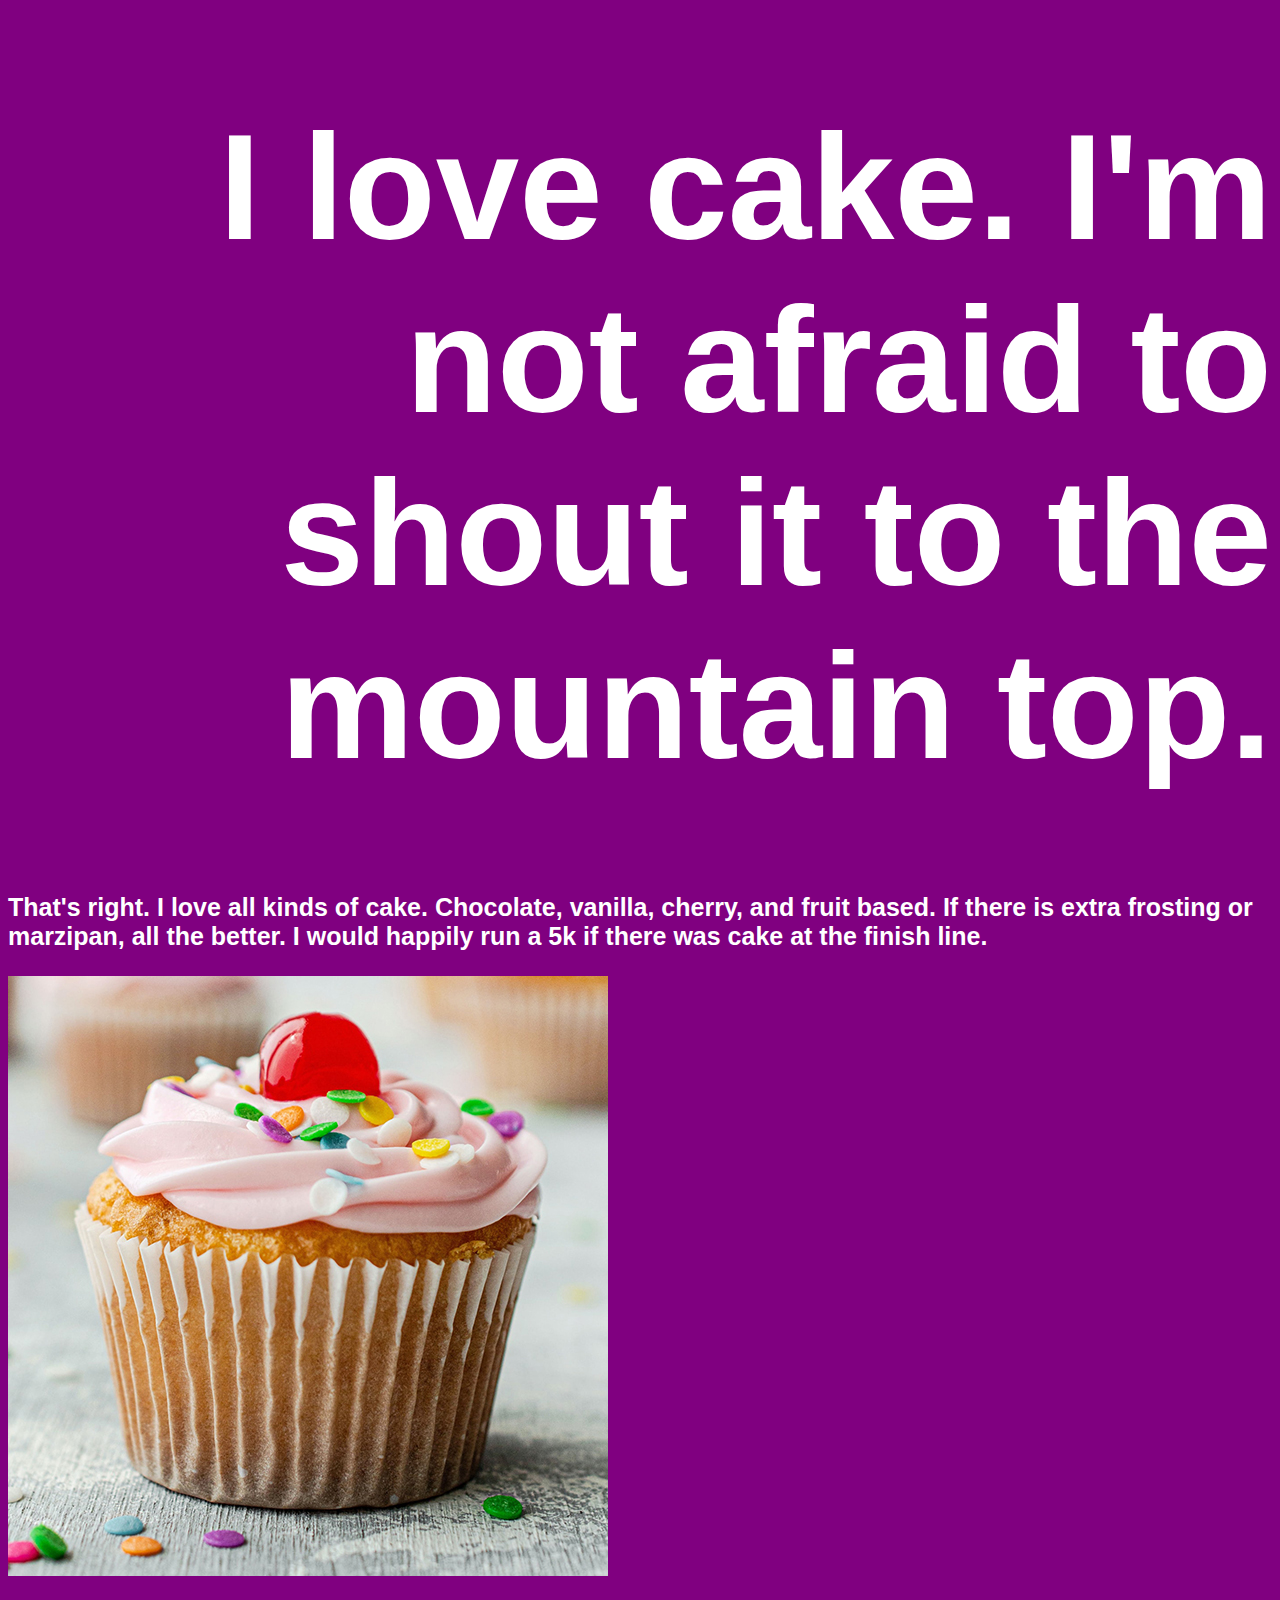
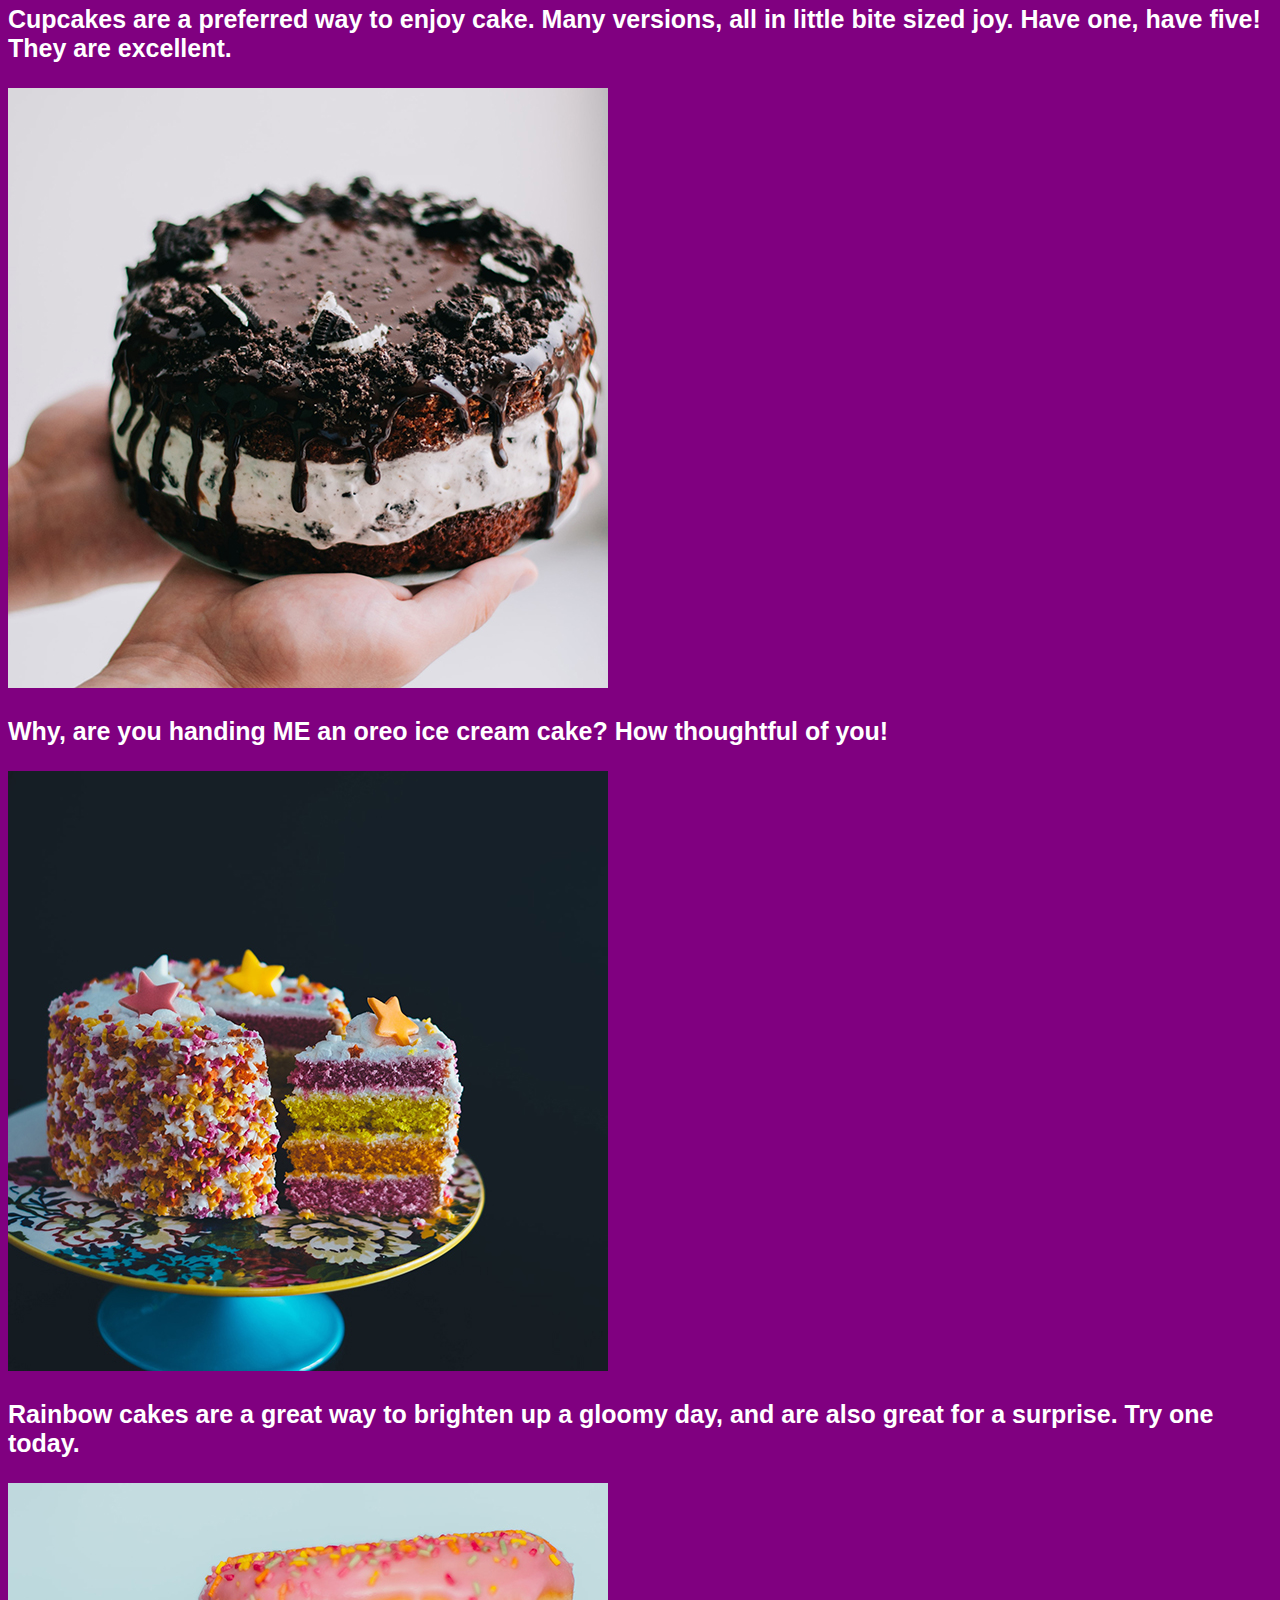
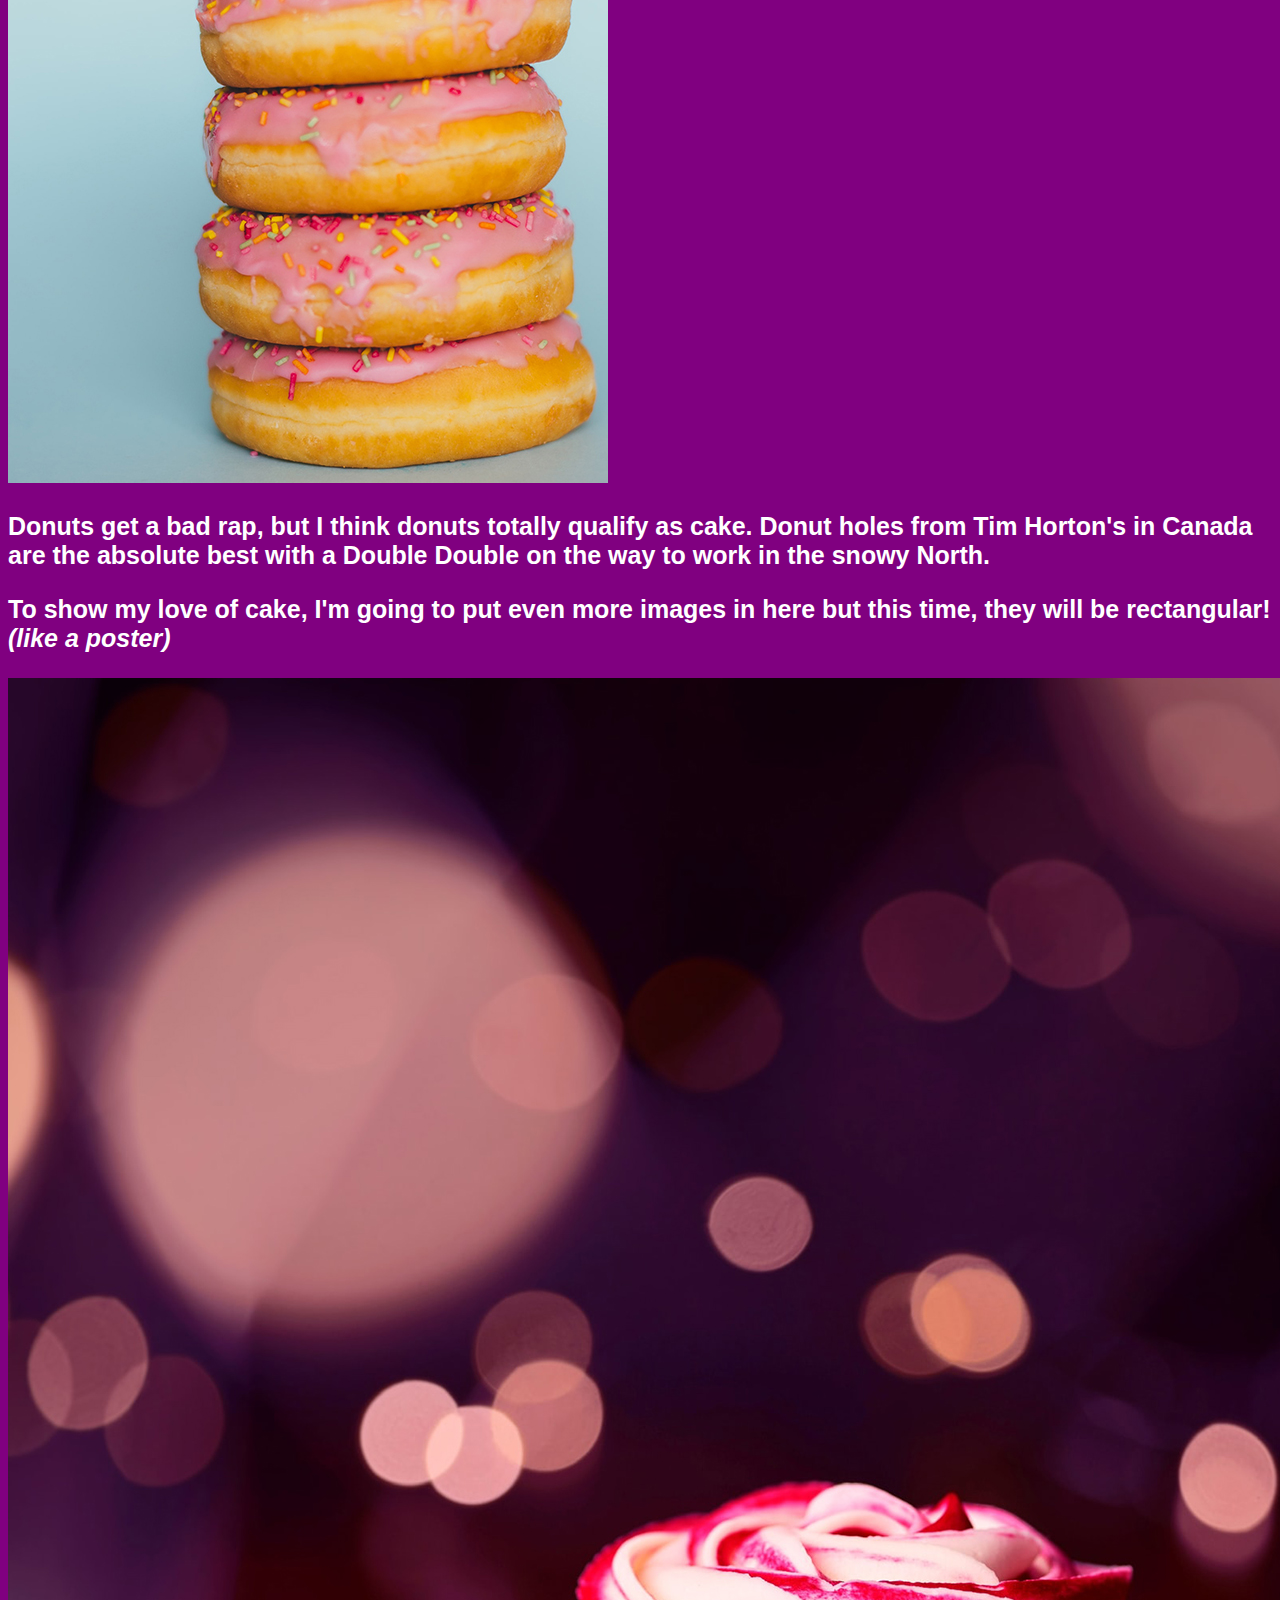
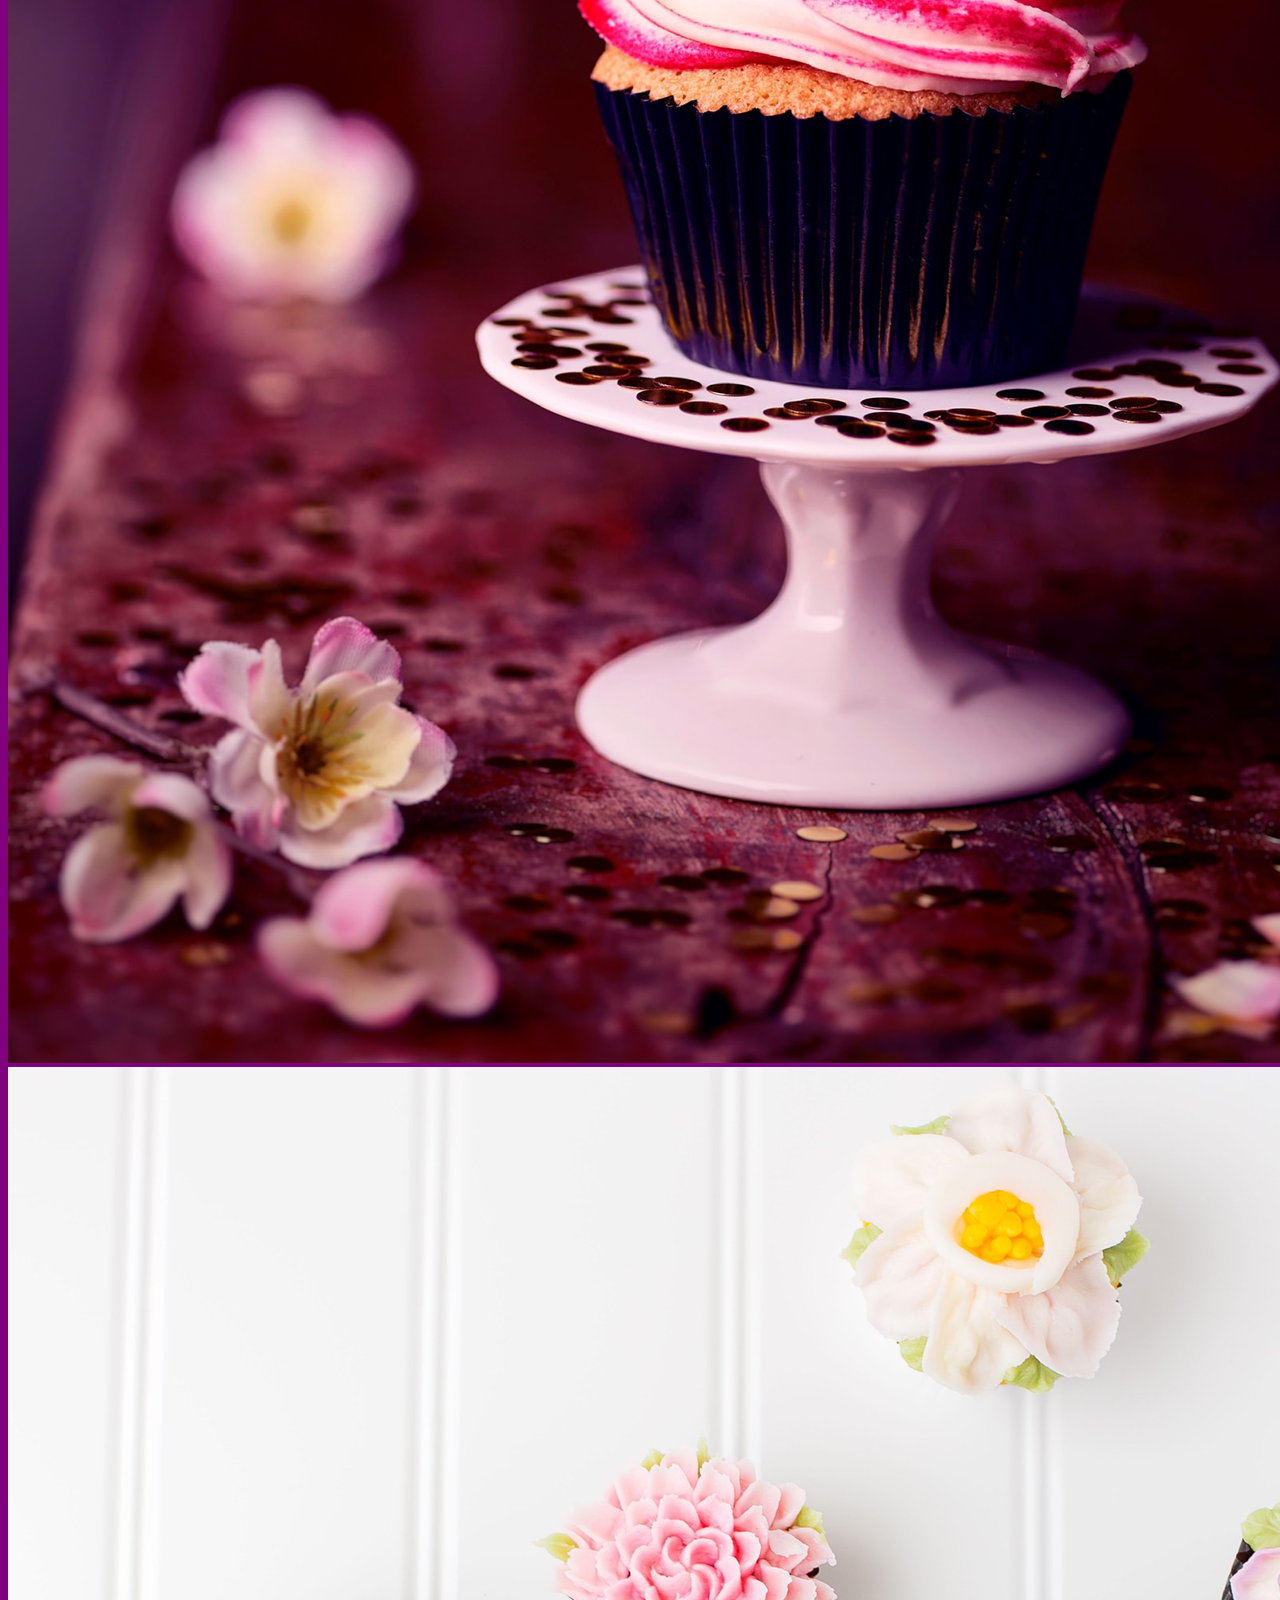
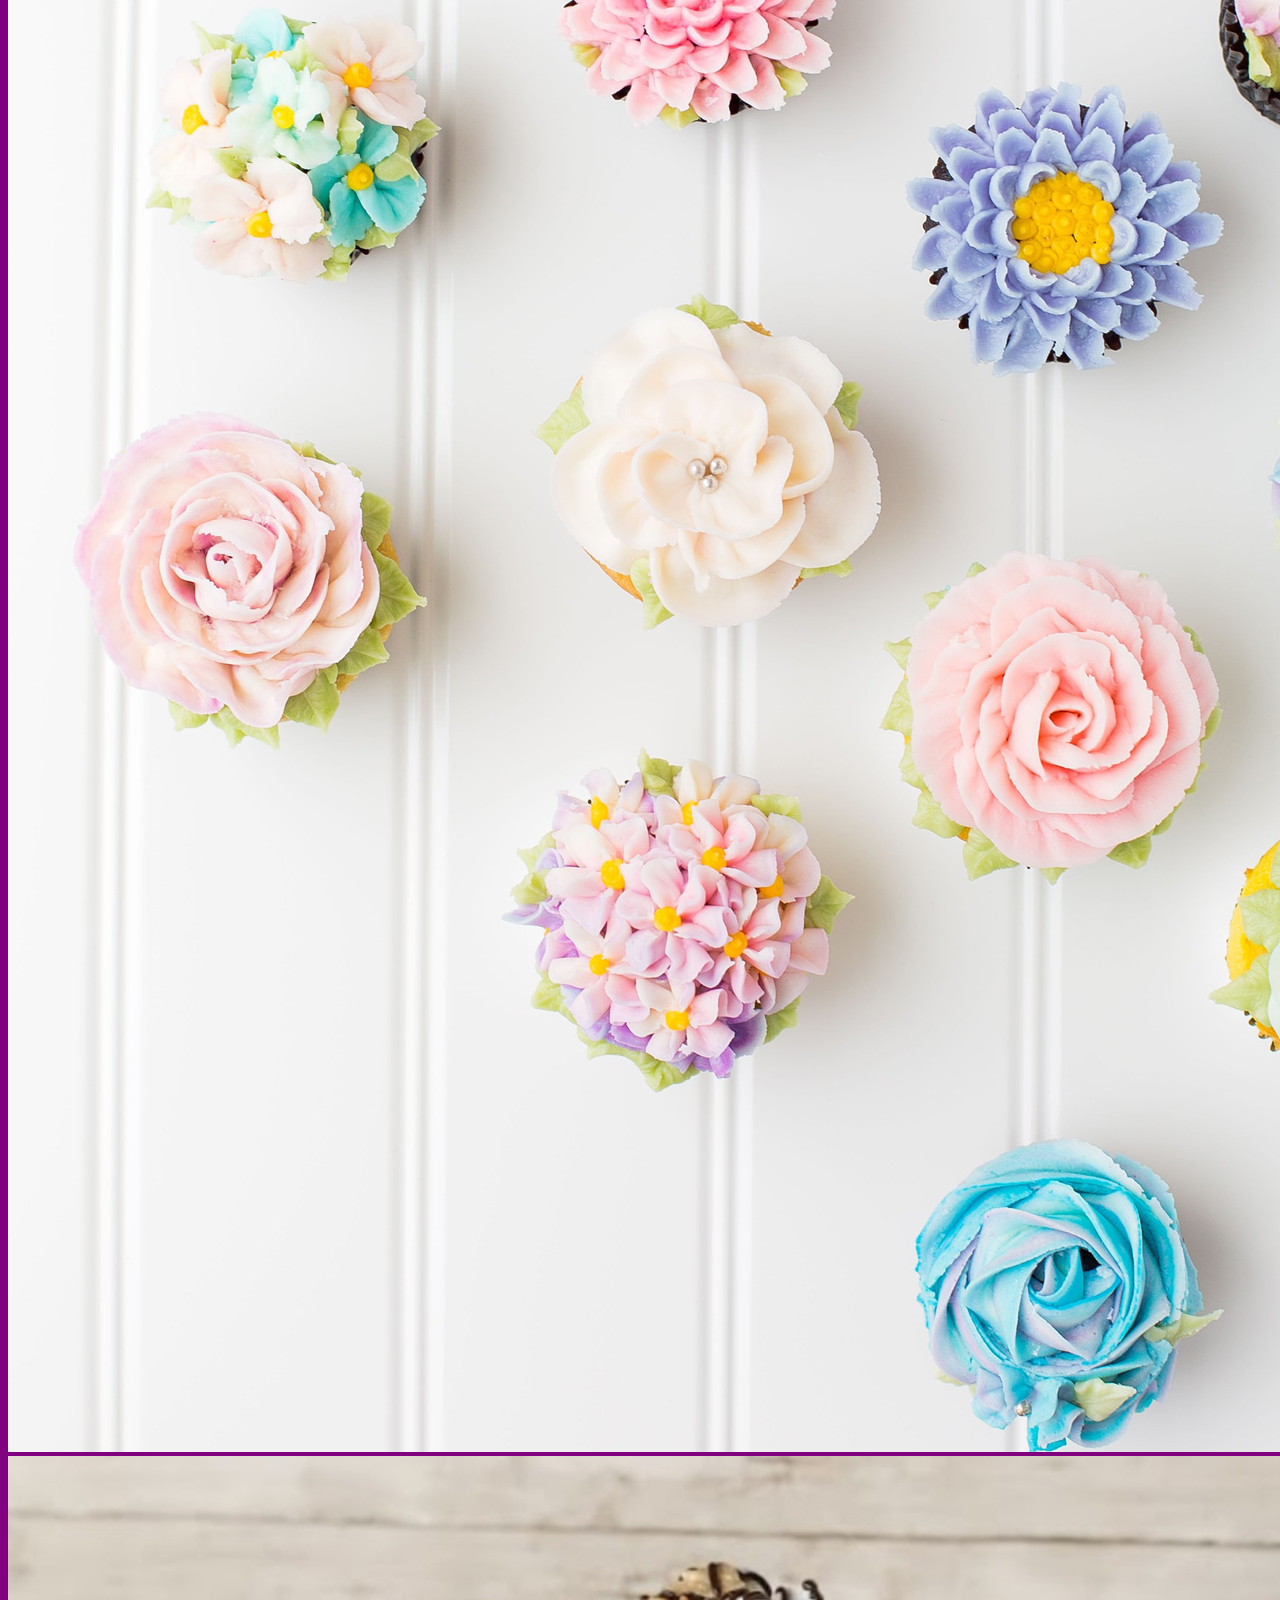
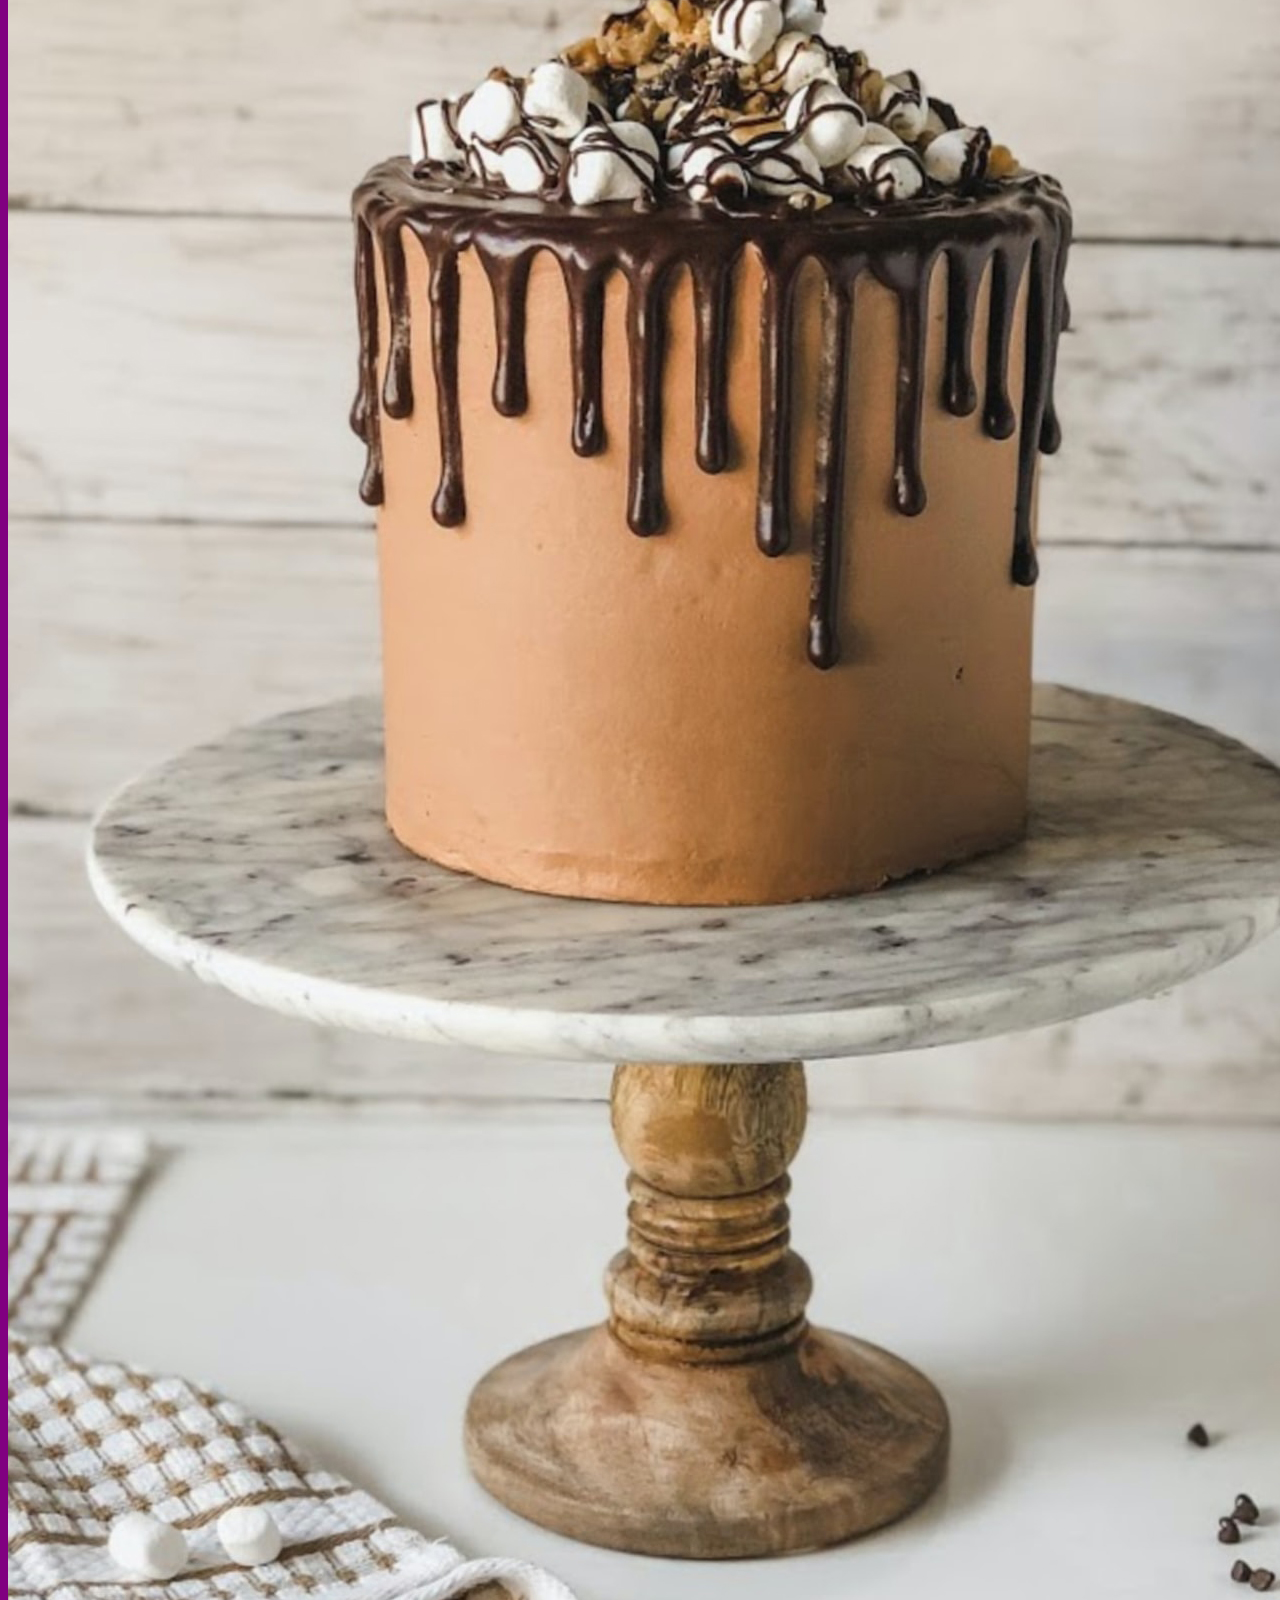
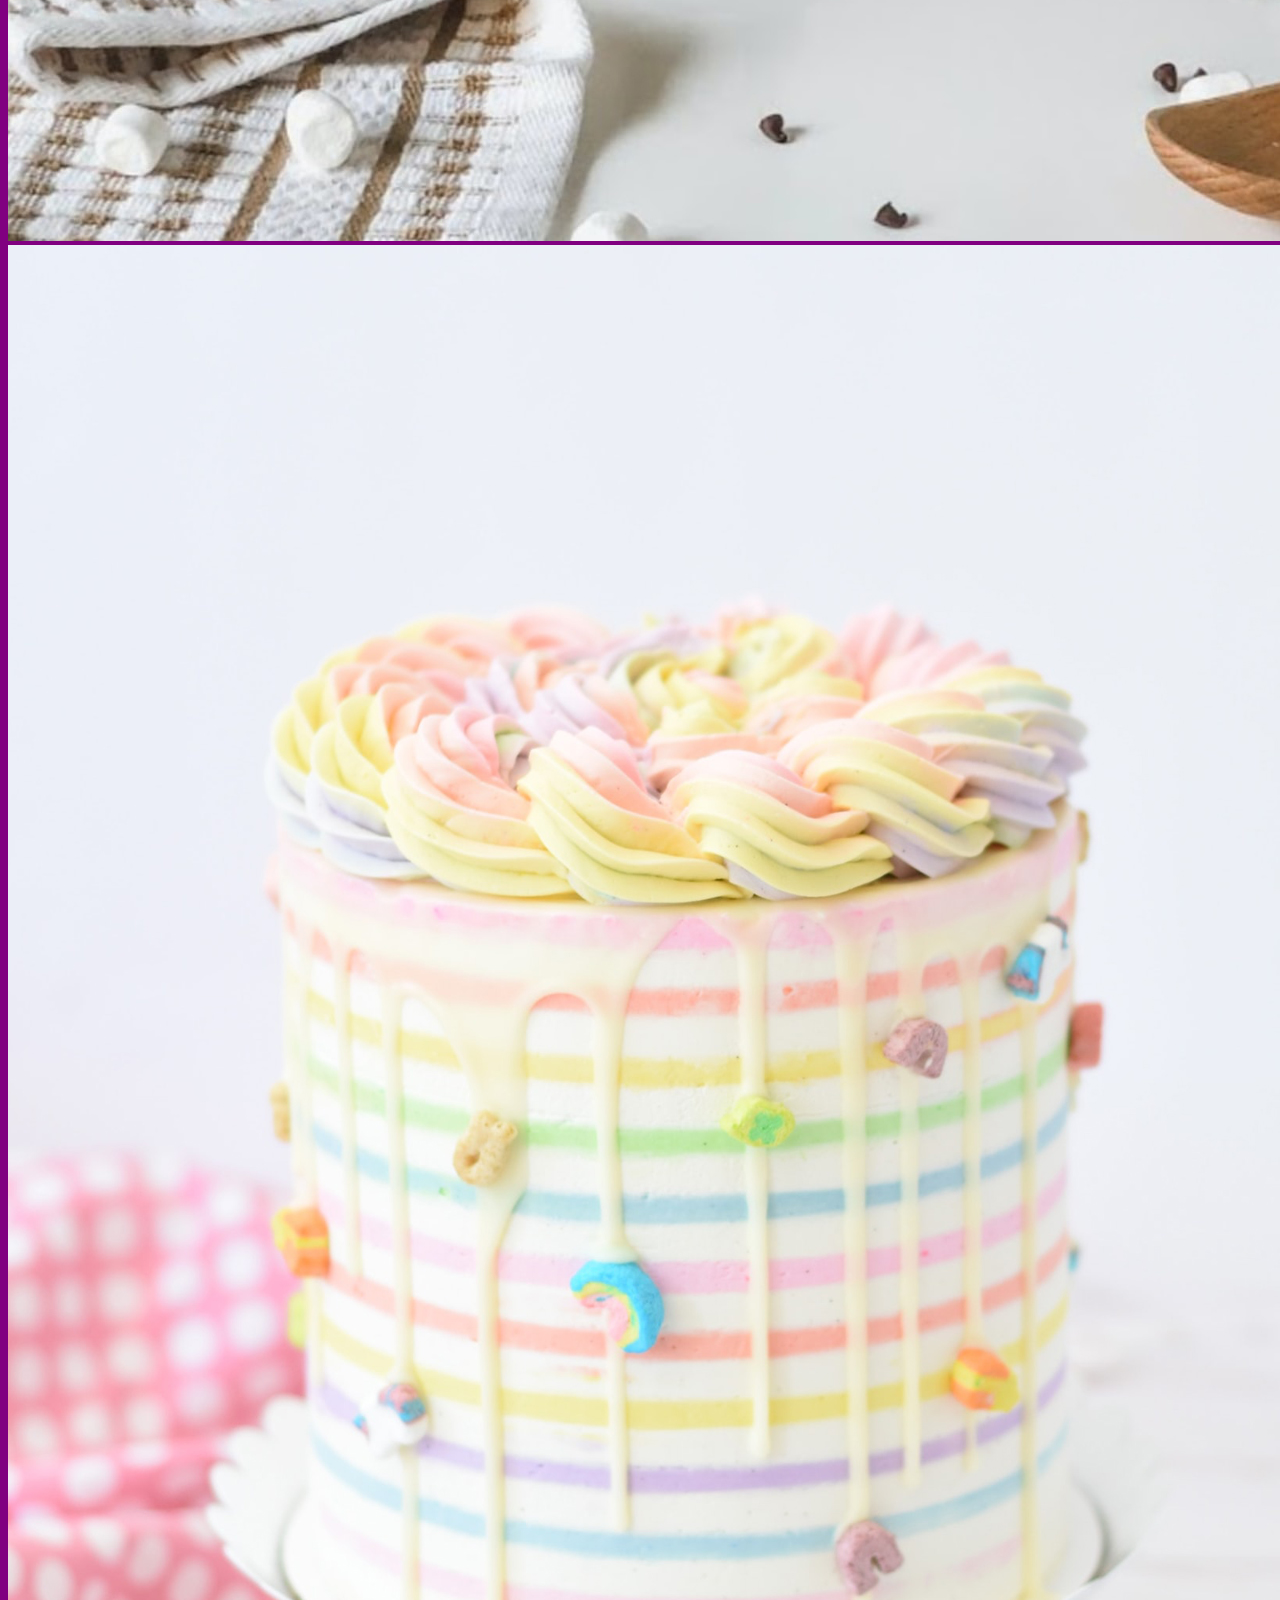
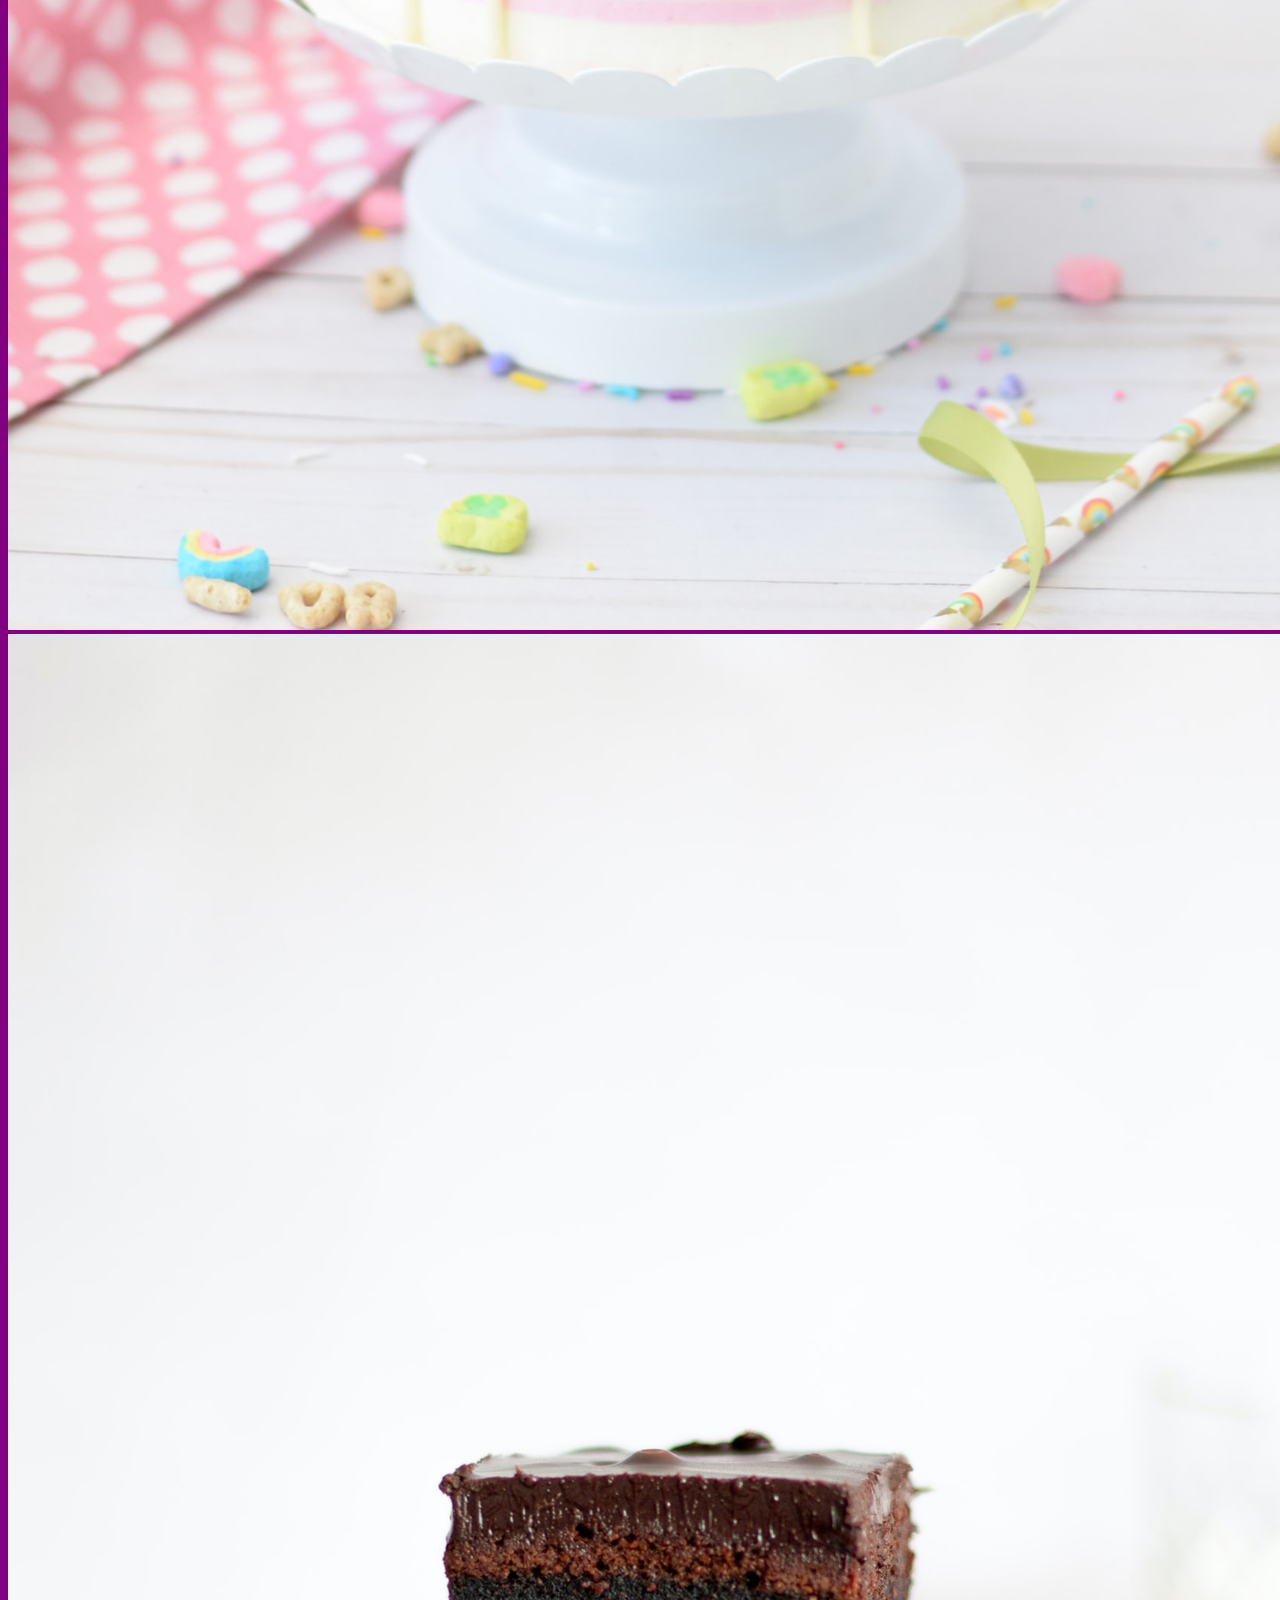
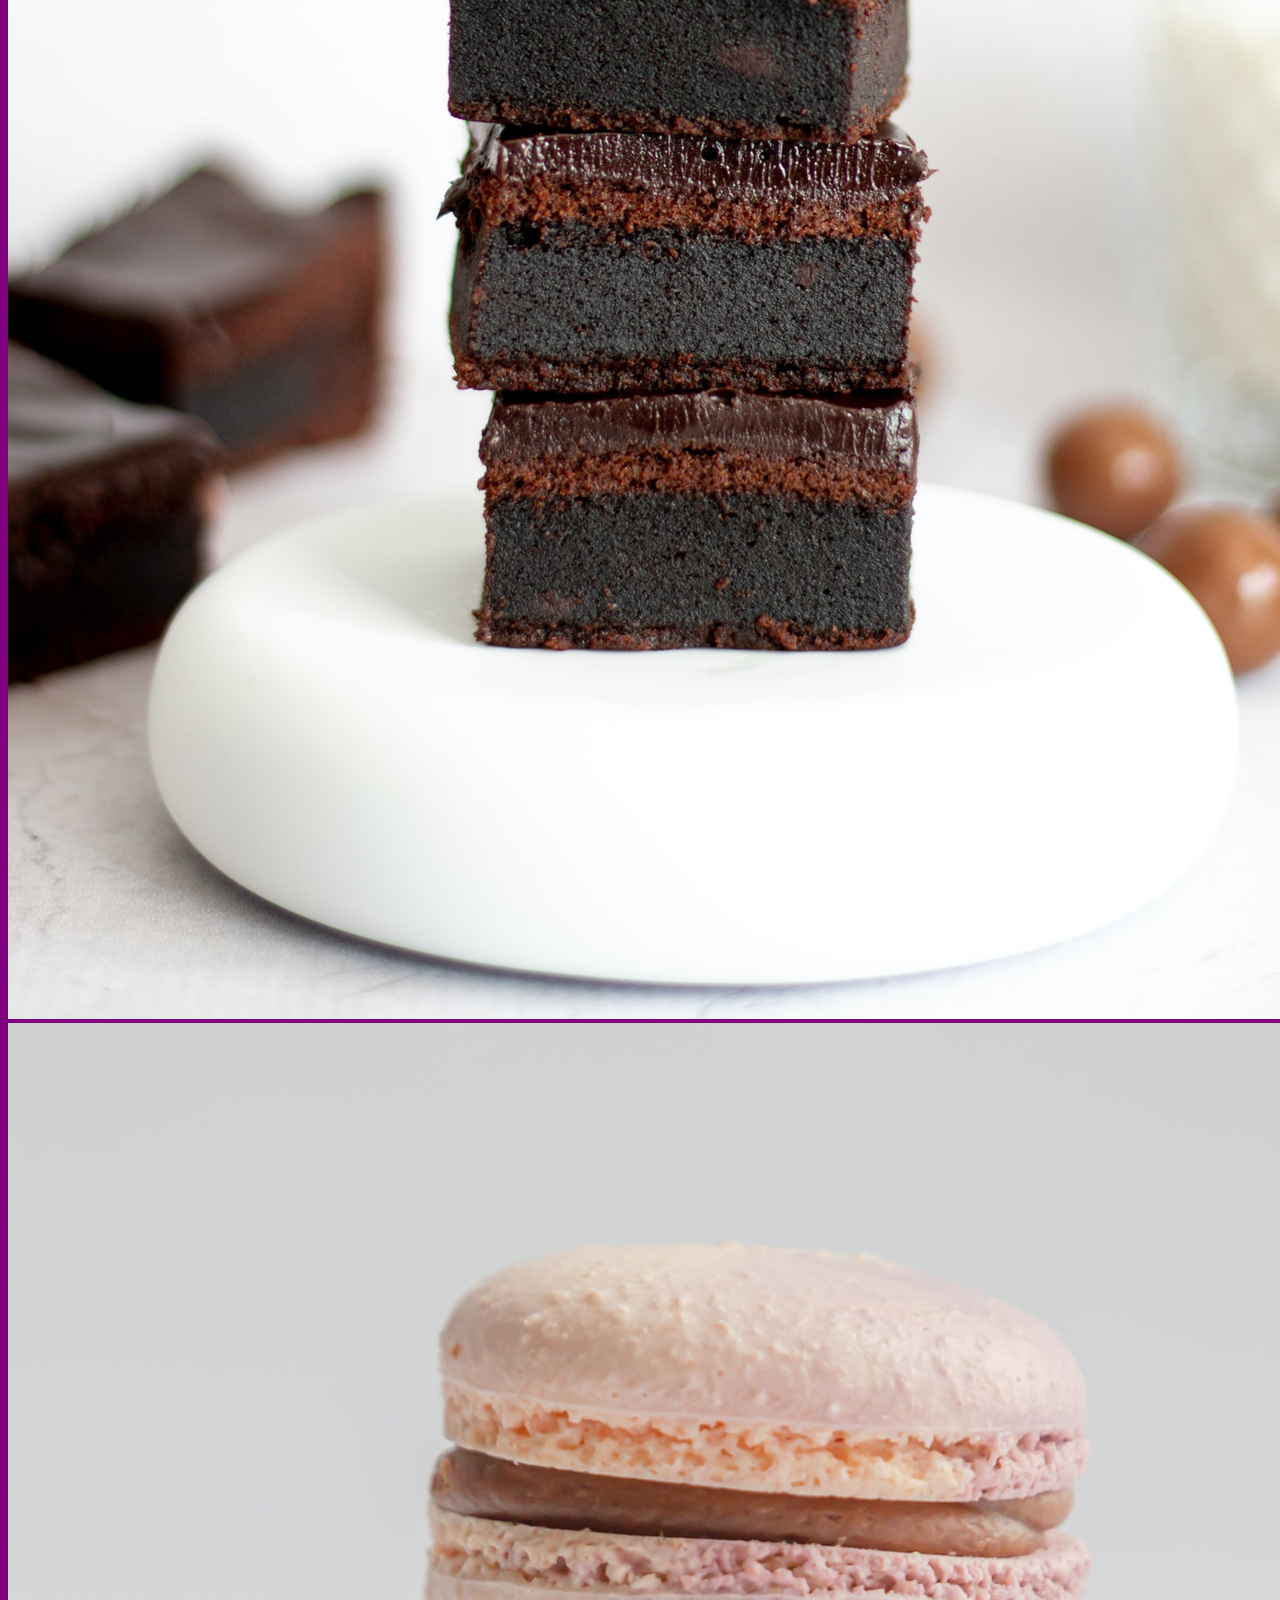
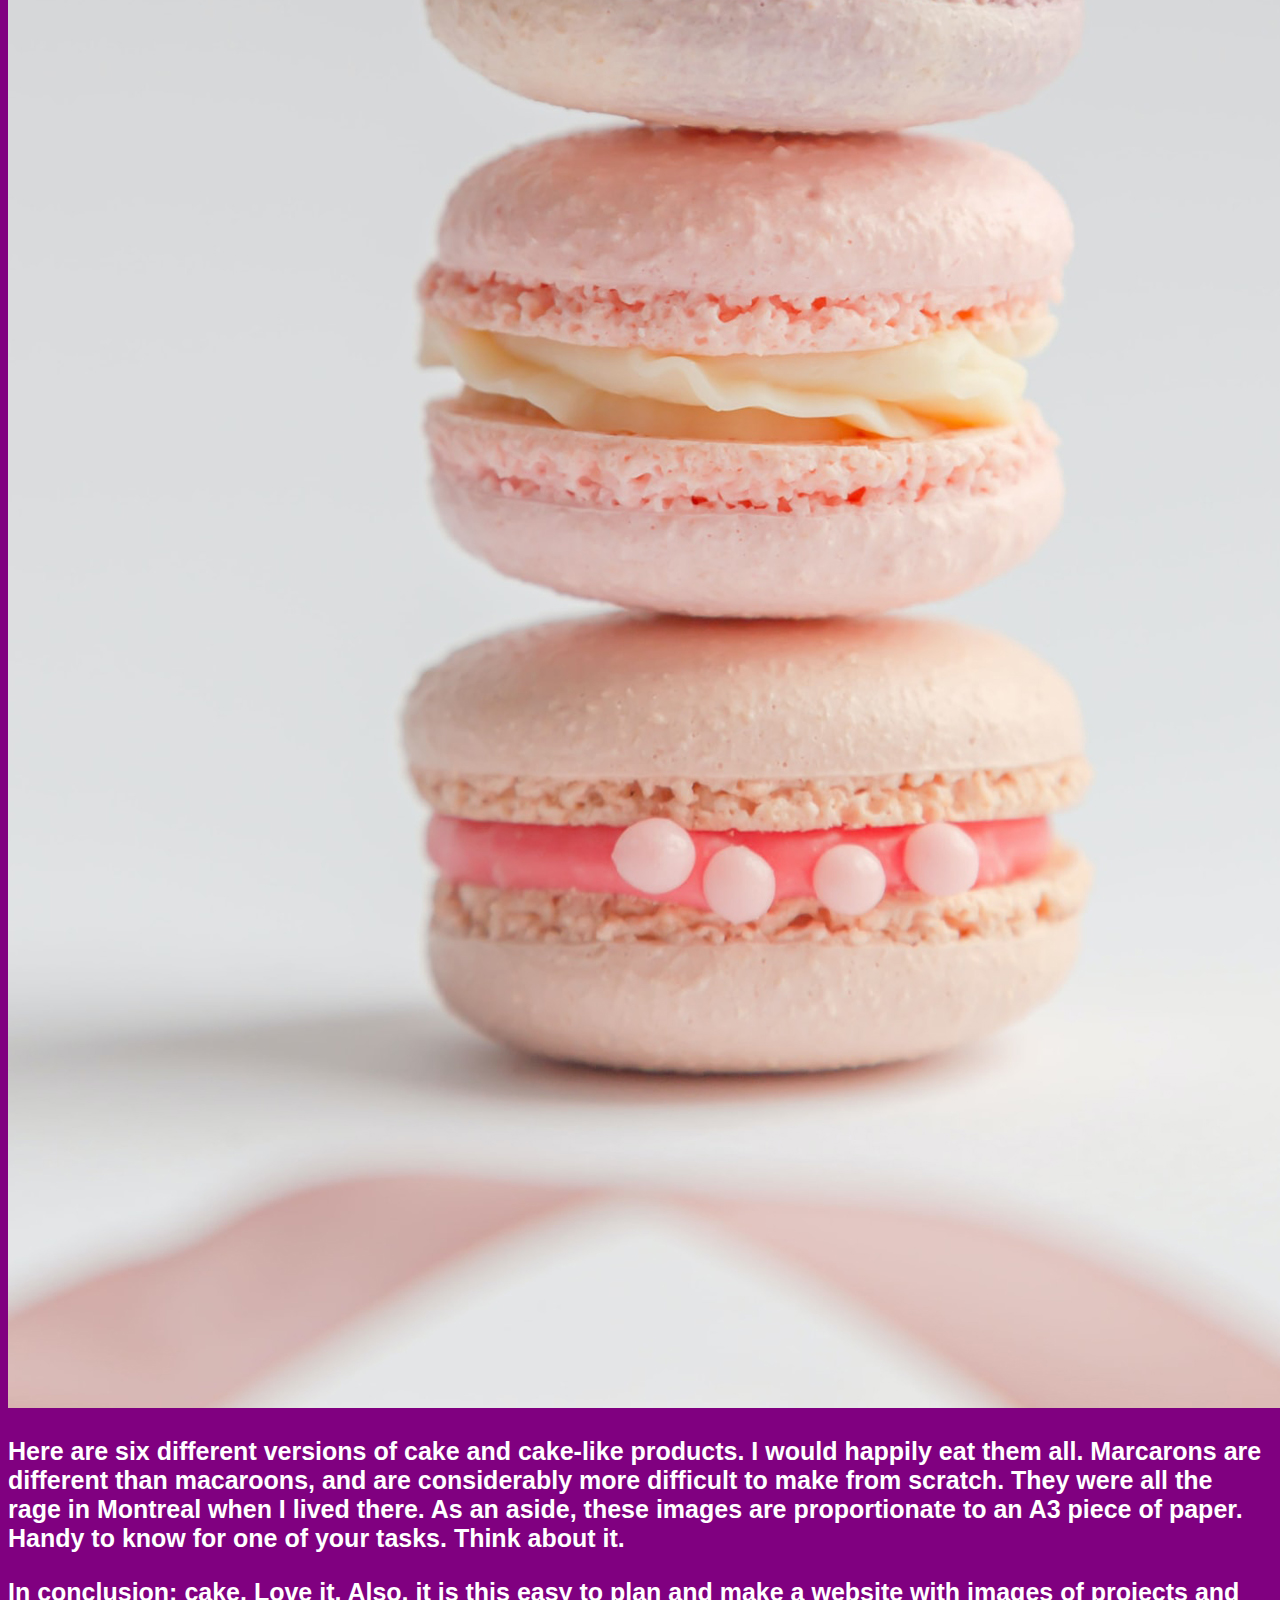
==== cake.html @ 578a19df "." ====
<!DOCTYPE html>
<html lang="en">

<head>
    <meta charset="UTF-8">
    <meta http-equiv="X-UA-Compatible" content="IE=edge">
    <meta name="viewport" content="width=device-width, initial-scale=1.0">

    <link rel='stylesheet' href='styles.css' />

  <link rel='stylesheet' href="styles.css"/>

    <title>I Love Cake</title>
</head>

<body>

    <!-- This is the header for the cake page -->
    <header>
        <h1>I love cake. I'm not afraid to shout it to the mountain top.</h1>

        <p class="cake-text">That's right. I love all kinds of cake. Chocolate, vanilla, cherry, and fruit based. If there is extra frosting or marzipan, all the better. I would happily run a 5k if there was cake at the finish line.</p>
    </header>




    <!-- main body about my love of cake -->

    <main>

        <!-- begin square images  -->
        <section class="section-one">
            <div class="container">

                <div class="cake-group">
                    <img class="cake-item" src="images/cake1.jpg" alt="a photo of a cupcake">

                    <p class="cake-text caption">Cupcakes are a preferred way to enjoy cake. Many versions, all in
                    little bite sized joy. Have one, have five! They are excellent.</p>

                </div>

                <div class="cake-group">

                    <img class="cake-item" src="images/cake2.jpg" alt="a photo of an oreo ice cream cake">


                    <p class="cake-text caption">Why, are you handing ME an oreo ice cream cake? How thoughtful of you!
                    </p>

                </div>

                <div class="cake-group">

                    <img class="cake-item" src="images/cake3.jpg" alt="a photo of a rainbow cake">

                    <p class="cake-text caption">Rainbow cakes are a great way to brighten up a gloomy day, and are also
                        great
                        for a surprise. Try one today. </p>

                </div>

                <div class="cake-group">
                    <img class="cake-item" src="images/cake4.jpg" alt="a photo of a donut">


                    <p class="cake-text caption">Donuts get a bad rap, but I think donuts totally qualify as cake. Donut
                        holes
                        from Tim Horton's in Canada are the absolute best with a Double Double on the way to work in the
                        snowy
                        North.</p>
                </div>
            </div>
        </section>

        <!-- Begin poster size images -->


        <section class="section-two">



            <p class="cake-text dark center">To show my love of cake, I'm going to put even more images in here but this time,
                they will be rectangular! <em>(like a poster)</em> </p>

            <div class="container">
                <img class="cake-poster-item" src="images/cakeposter1.jpg" alt="a photo of a cupcake">

                <img class="cake-poster-item" src="images/cakeposter2.jpg" alt="a photo of many cupcakes with icing that looks like flowers">

                <img class="cake-poster-item" src="images/cakeposter3.jpg" alt="a photo of a chocolate popcorn marshmallow cake">

                <img class="cake-poster-item" src="images/cakeposter4.jpg" alt="a photo of a rainbow cake not cut">

                <img class="cake-poster-item" src="images/cakeposter5.jpg" alt="a photo of a stack of fudgy brownies">

                <img class="cake-poster-item" src="images/cakeposter6.jpg" alt="a photo of a three pink marcarons">

            </div>

            <p class="cake-text dark center">Here are six different versions of cake and cake-like products. I would happily eat them all. Marcarons are different than macaroons, and are considerably more difficult to make from scratch. They were all the rage in Montreal when I lived there. As an aside, these images are proportionate to an A3 piece of paper. Handy to know for one of your tasks. Think about it.</p>
        </section>
    </main>

    <footer>
        <p class="cake-text caption disclaimer dark">In conclusion: cake. Love it. Also, it is this easy to plan and make a
            website with images of projects and some feedback text. With just a little planning, you can do this. Now
            take a week off from programming. You deserve it.</p>

    </footer>
</body>

</html>
---- styles.css ----
body{
    background-color: purple;
}
p{
    font-family: monospace;
    text-align: center;
    color: lightpink;

}
h1,h2,h3,h4,h5,h6{
    font-family: verdana, Geneva, Tahoma, sans-serif;
    color: lightyellow;
    font-style: italic;
    text-align: right;
}

h1{
    font-family: Impact, Haettenschweiler, 'Arial Narrow Bold', sans-serif;
    font-size: 150px;
    color: white;
    font-style: normal;
}

h2{
    color: black;
}

.special{
    font-family:'Gill sans', 'Gill Sans MT', 'Gill Sans', 'Gill Sans MT', Calibri, 'Trebuchet MS', sans-serif;
font-weight: bold;
font-size: 40px;
text-align: left;

}   

ul{
    list-style-type:sqaure;
}

ol{
    list-style-type: upper-roman;

}

li{
    color: white;
    font-size: 20px;
    font-weight: bold;
}

.fave{
    color: orangered;
}

.pizza{
    width: 40%;
}

a{
    color: white;
}

/* Cake Page */

.cake-text {
    font-family: Verdana, Geneva, Tahoma, sans-serif;
    text-align: left;
    color: white;
    font-size: 25px;
    font-weight: bold;

}
---- styles.css ----
body{
    background-color: purple;
}
p{
    font-family: monospace;
    text-align: center;
    color: lightpink;

}
h1,h2,h3,h4,h5,h6{
    font-family: verdana, Geneva, Tahoma, sans-serif;
    color: lightyellow;
    font-style: italic;
    text-align: right;
}

h1{
    font-family: Impact, Haettenschweiler, 'Arial Narrow Bold', sans-serif;
    font-size: 150px;
    color: white;
    font-style: normal;
}

h2{
    color: black;
}

.special{
    font-family:'Gill sans', 'Gill Sans MT', 'Gill Sans', 'Gill Sans MT', Calibri, 'Trebuchet MS', sans-serif;
font-weight: bold;
font-size: 40px;
text-align: left;

}   

ul{
    list-style-type:sqaure;
}

ol{
    list-style-type: upper-roman;

}

li{
    color: white;
    font-size: 20px;
    font-weight: bold;
}

.fave{
    color: orangered;
}

.pizza{
    width: 40%;
}

a{
    color: white;
}

/* Cake Page */

.cake-text {
    font-family: Verdana, Geneva, Tahoma, sans-serif;
    text-align: left;
    color: white;
    font-size: 25px;
    font-weight: bold;

}
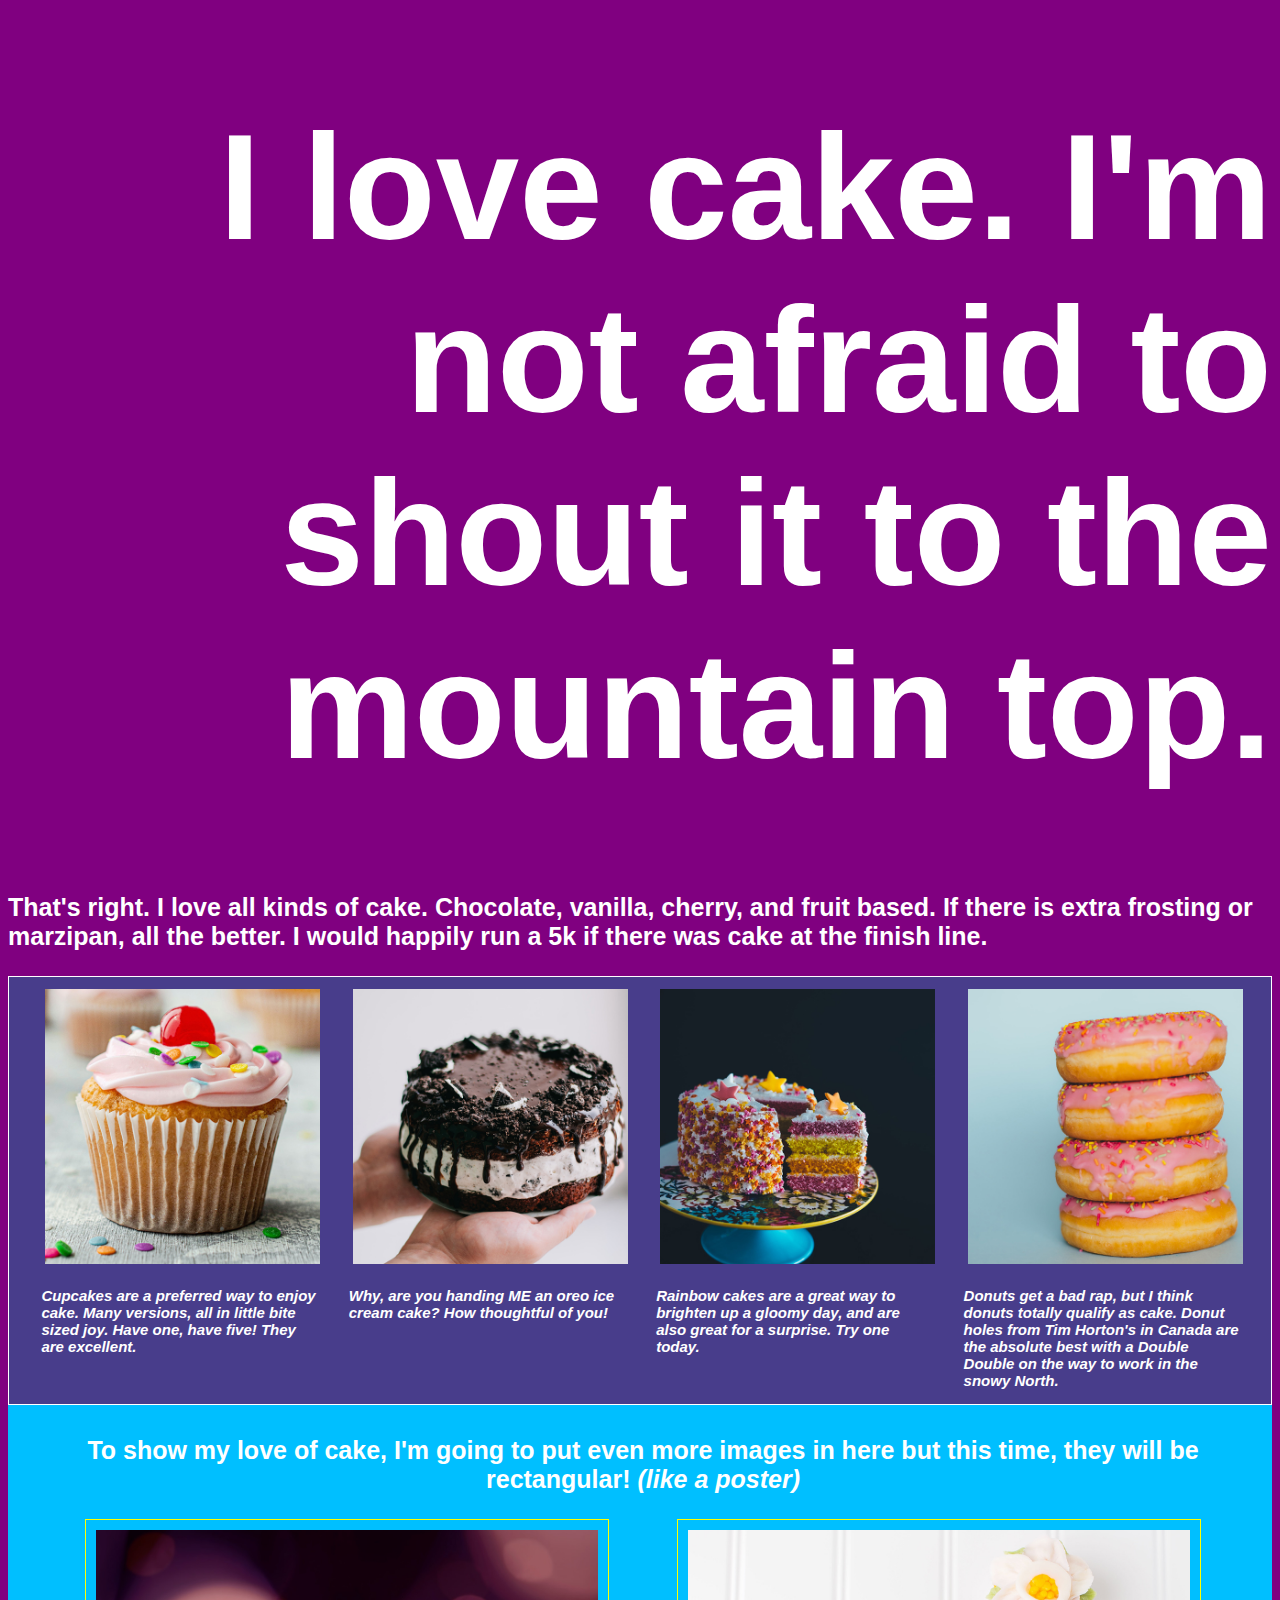
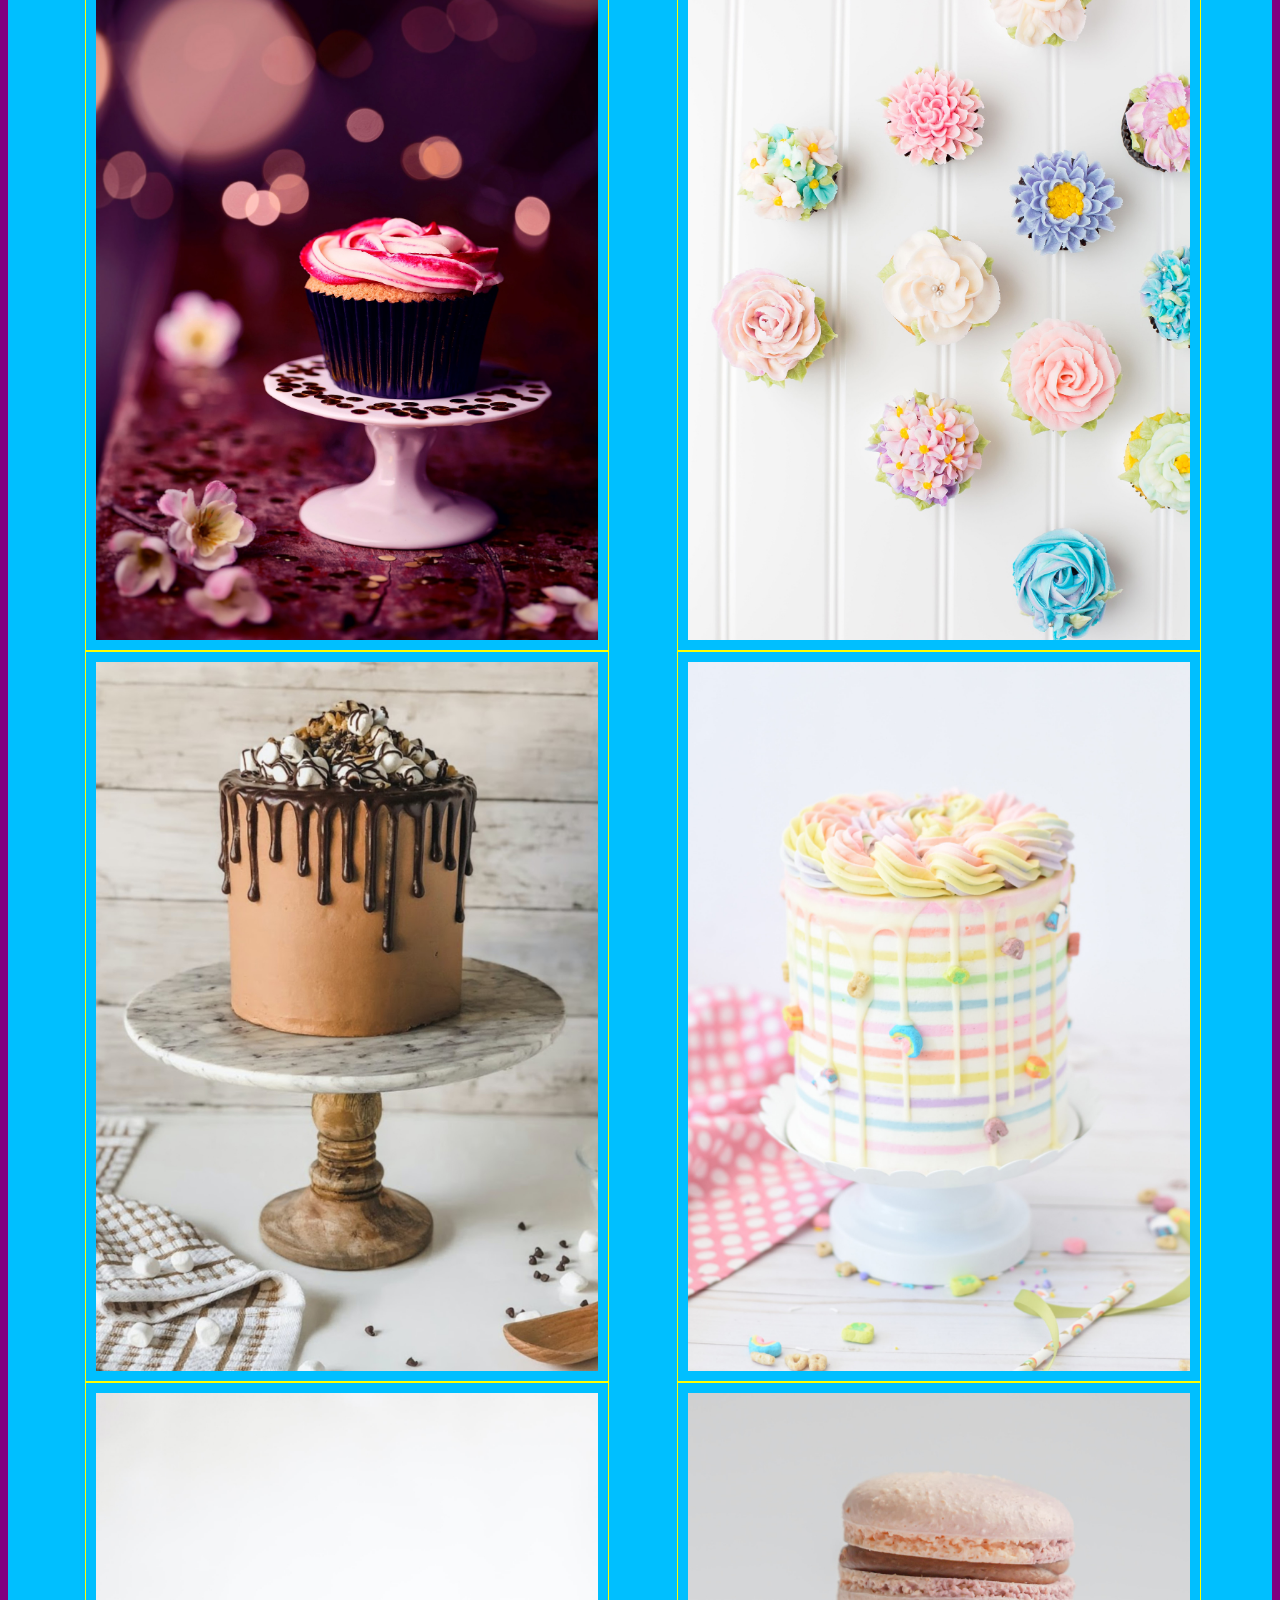
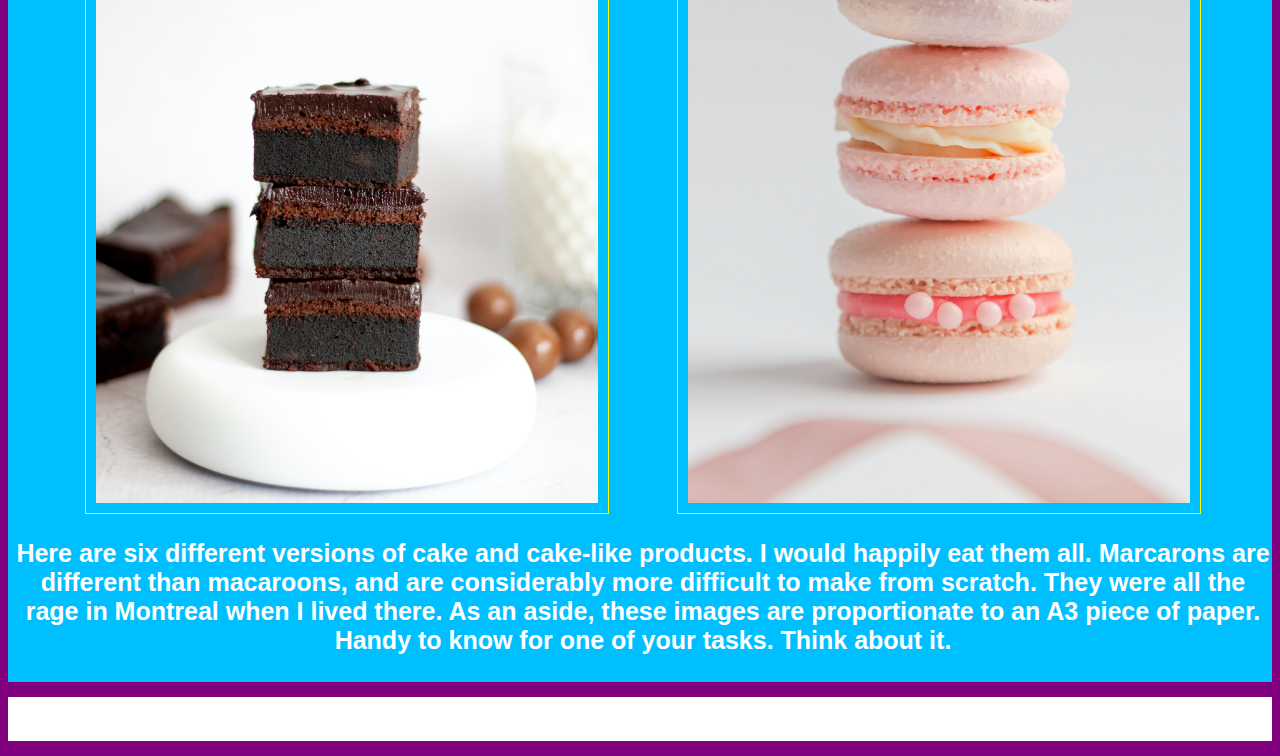
==== commit 5d25bf53: "done" ====
--- a/cake.html
+++ b/cake.html
@@ -8,7 +8,7 @@
 
     <link rel='stylesheet' href='styles.css' />
 
-  <link rel='stylesheet' href="styles.css"/>
+  <link rel='stylesheet' href="styles2.css"/>
 
     <title>I Love Cake</title>
 </head>
--- a/styles.css
+++ b/styles.css
@@ -69,4 +69,32 @@
     font-size: 25px;
     font-weight: bold;
 
+}
+
+.section-one {
+    border: 1px solid white;
+    background-color: darkslateblue;
+    
+}
+
+.caption{
+    font-size: 15px;
+    font-style: italic;
+}
+
+.container{
+    display: flex;
+    justify-content: space-evenly;
+    flex-wrap: wrap;
+}
+
+.cake-item{
+    width: 275px;
+    height: 275px;
+    padding: 4px;
+}
+
+.cake-group{
+    
+    width: 275px;
 }--- a/styles2.css
+++ b/styles2.css
@@ -0,0 +1,63 @@
+/* Un-comment by deleting the star and slash on the beginning and end of every style. Try different styles, look up what you can do and change, or the options VSC gives you*/
+/* ======================================== */
+
+
+/* ====poster section====*/
+
+
+/* below styles all sections */
+
+ 
+
+ section { 
+    padding: 8px 0px 0px 0px;
+}  
+
+
+
+/* below styles only "section 2" */
+
+
+
+ .section-two {
+    padding: 6px 2px 2px 8px;
+    background-color: deepskyblue;
+}  
+
+
+
+/* designating a % for width for an image allows a rescale when web brower moves */
+
+  .cake-poster-item {
+    border: 1px solid yellow; 
+    display: flex; 
+    flex-wrap: wrap;
+    width: 40%;   
+    padding: 10px; 
+ } */
+
+ 
+  .dark {
+    color: #333333;
+}  
+
+ 
+ .center {
+    text-align: center;
+}  
+
+
+
+/*====footer styles====*/
+
+
+  footer {
+    
+    background-color: white;
+    
+}  
+
+  .disclaimer {   
+    padding: 5px;
+    text-align: center;
+}  